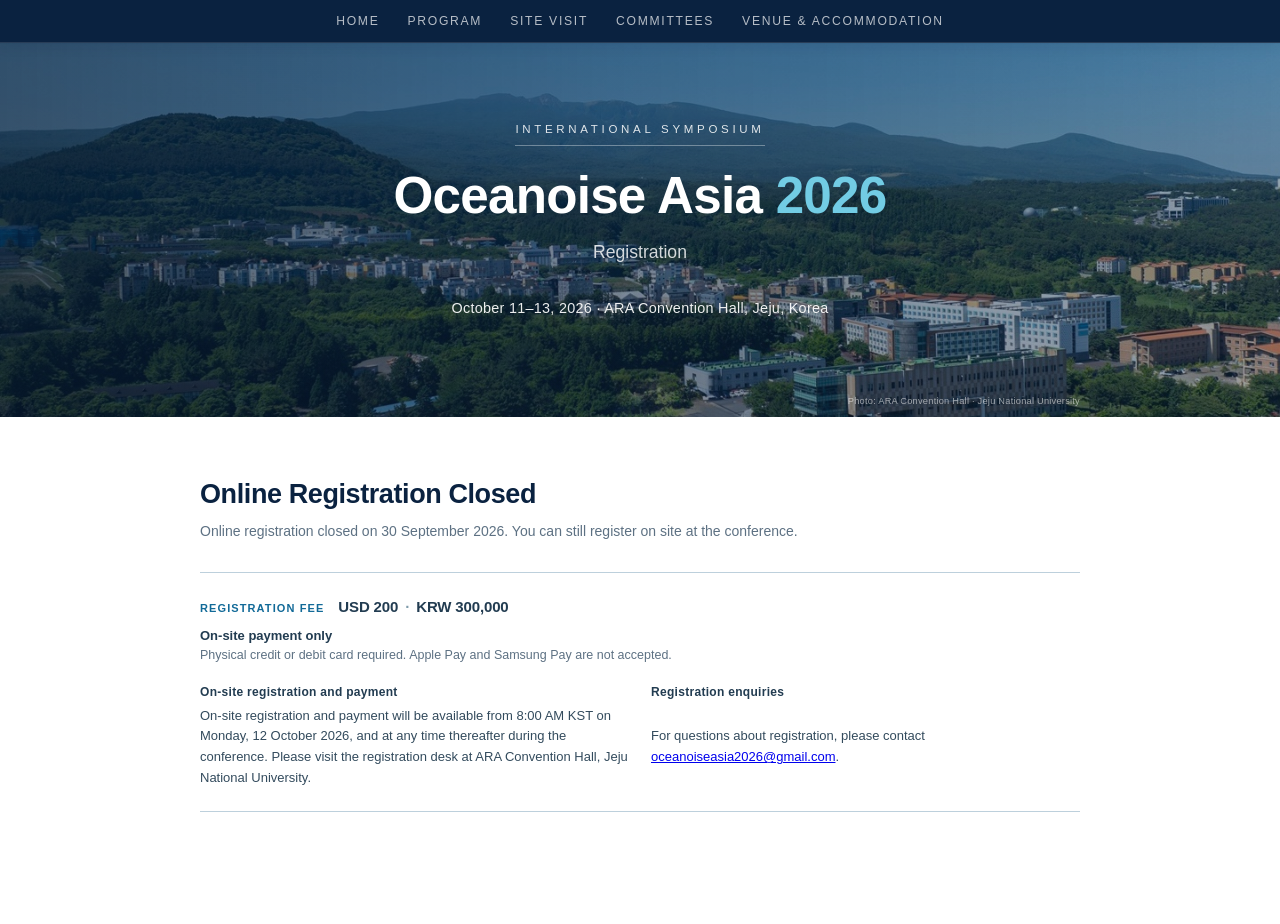
==== registration/index.html @ 83b50045 "Simplify Site Visit and link official English destination pages" ====
<!doctype html>
<html lang="en">
  <head>
    <meta charset="utf-8">
    <meta name="viewport" content="width=device-width, initial-scale=1">
    <meta name="robots" content="noindex">
    <meta name="referrer" content="no-referrer">
    <title>Oceanoise Asia 2026 Registration</title>
    <link rel="stylesheet" href="./assets/styles.css?v=20260901-white-background">
  </head>
  <body>
    <main class="oa-registration" aria-labelledby="oa-registration-title">
      <nav class="oa-registration__nav" aria-label="Primary">
        <div class="oa-registration__nav-inner">
          <a href="https://www.oceanoiseasia2026.com/index.html?v=20261011-nav3">Home</a>
          <a href="https://www.oceanoiseasia2026.com/program.html?v=20261011-nav3">Program</a>
          <a href="https://www.oceanoiseasia2026.com/site-visit.html?v=20261011-nav3">Site Visit</a>
          <a href="https://www.oceanoiseasia2026.com/committees.html?v=20261011-nav3">Committees</a>
          <a href="https://www.oceanoiseasia2026.com/venue.html?v=20261011-nav3">Venue &amp; Accommodation</a>
        </div>
      </nav>

      <header class="oa-registration__hero">
        <div class="oa-registration__hero-inner">
          <p class="oa-registration__hero-eyebrow">International Symposium</p>
          <h1 id="oa-registration-title">
            Oceanoise Asia <span>2026</span>
          </h1>
          <p class="oa-registration__hero-section">Registration</p>
          <p class="oa-registration__hero-meta">
            October 11–13, 2026 · ARA Convention Hall, Jeju, Korea
          </p>
        </div>
        <small class="oa-registration__hero-photo-credit">Photo: ARA Convention Hall · Jeju National University</small>
      </header>

      <div class="oa-registration__content">
      <section class="oa-registration__shell" aria-labelledby="oa-registration-form-title">
        <header class="oa-registration__header">
          <div>
            <h2 id="oa-registration-form-title" data-page-title>Online Registration Closed</h2>
            <p class="oa-registration__introduction" data-page-introduction>
              Online registration closed on 30 September 2026. You can still register on site at the conference.
            </p>
          </div>
        </header>

        <section class="oa-registration__process" aria-label="Registration information">
          <p class="oa-registration__fee-line">
            <span class="oa-registration__fee-label">Registration fee</span>
            <strong>USD 200 <i aria-hidden="true">·</i> KRW 300,000</strong>
            <span class="oa-registration__payment-note">
              <strong>On-site payment only</strong>
              <span>Physical credit or debit card required. Apple Pay and Samsung Pay are not accepted.</span>
            </span>
          </p>
          <div class="oa-registration__guidance">
            <p>
              <strong>On-site registration and payment</strong>
              <span>On-site registration and payment will be available from 8:00 AM KST on Monday, 12 October 2026, and at any time thereafter during the conference. Please visit the registration desk at ARA Convention Hall, Jeju National University.</span>
            </p>
            <p>
              <strong>Registration enquiries</strong>
              <span>For questions about registration, please contact <a href="mailto:oceanoiseasia2026@gmail.com">oceanoiseasia2026@gmail.com</a>.</span>
            </p>
          </div>
        </section>

        <section class="oa-registration__verification" data-verification-panel hidden>
          <p>
            Your email address is being verified and your Oceanoise Asia 2026 registration is being completed automatically.
          </p>
          <p class="oa-registration__verification-note">
            Please keep this page open. We will not ask for your password or payment information.
          </p>
          <button class="oa-registration__button" type="button" data-verification-button hidden>
            Try Again
          </button>
        </section>

        <section class="oa-registration__status" aria-live="polite" data-status-box hidden>
          <h2 data-status-title>Status</h2>
          <p data-status-message></p>
          <dl class="oa-registration__summary" data-registration-summary hidden>
            <div>
              <dt>Full Name</dt>
              <dd data-summary-name></dd>
            </div>
            <div>
              <dt>Email</dt>
              <dd data-summary-email></dd>
            </div>
            <div>
              <dt>Affiliation</dt>
              <dd data-summary-affiliation></dd>
            </div>
            <div>
              <dt>Nationality</dt>
              <dd data-summary-country></dd>
            </div>
            <div>
              <dt>Student</dt>
              <dd data-summary-student></dd>
            </div>
            <div>
              <dt>Presenter</dt>
              <dd data-summary-presenter></dd>
            </div>
            <div data-summary-paper-item hidden>
              <dt>Abstract Title</dt>
              <dd data-summary-paper-title></dd>
            </div>
            <div>
              <dt>Invitation Letter</dt>
              <dd data-summary-invitation-letter></dd>
            </div>
            <div hidden>
              <dd data-summary-code></dd>
              <dd data-summary-status></dd>
              <dd data-summary-payment></dd>
            </div>
          </dl>
          <p class="oa-registration__support-note" data-support-note hidden></p>
        </section>

        <section class="oa-registration__email-preview" data-email-preview hidden>
          <header>
            <h2>Email Preview</h2>
            <span>PREVIEW</span>
          </header>
          <p class="oa-registration__email-subject" data-email-subject></p>
          <pre data-email-body></pre>
        </section>
      </section>
      </div>
    </main>

    <script type="module" src="./assets/app.js?v=20260923-shared-email"></script>
  </body>
</html>
---- registration/assets/styles.css ----
:root {
  color-scheme: light;
}

html {
  background: #ffffff;
}

body {
  min-width: 320px;
  margin: 0;
}

.oa-registration {
  --navy-950: #0a2240;
  --navy-800: #0e4d7b;
  --ocean-700: #126a98;
  --ocean-500: #36a7c8;
  --ocean-300: #72cce4;
  --ink: #1e2d3d;
  --muted: #5d7183;
  --line: #b8cad6;
  --surface: rgba(255, 255, 255, 0.94);
  min-height: 100vh;
  background: #ffffff;
  color: var(--ink);
  font-family: -apple-system, BlinkMacSystemFont, "Segoe UI", Roboto, Helvetica, Arial, sans-serif;
  font-size: 16px;
  line-height: 1.65;
}

.oa-registration *,
.oa-registration *::before,
.oa-registration *::after {
  box-sizing: border-box;
}

.oa-registration [hidden] {
  display: none !important;
}

.oa-registration__nav {
  position: sticky;
  top: 0;
  z-index: 50;
  background: var(--navy-950);
  border-bottom: 1px solid rgba(255, 255, 255, 0.12);
  box-shadow: 0 1px 0 rgba(10, 34, 64, 0.04), 0 4px 12px rgba(10, 34, 64, 0.08);
}

.oa-registration__nav-inner {
  display: flex;
  align-items: stretch;
  justify-content: center;
  flex-wrap: wrap;
  gap: 0;
  width: 100%;
  min-height: 42px;
  margin: 0 auto;
  padding: 0 56px;
}

.oa-registration__nav a,
.oa-registration__nav-inner > span {
  position: relative;
  display: inline-flex;
  align-items: center;
  padding: 0 14px;
  color: rgba(255, 255, 255, 0.7);
  font-size: 0.76rem;
  letter-spacing: 0.14em;
  text-decoration: none;
  text-transform: uppercase;
  white-space: nowrap;
}

.oa-registration__nav a:hover,
.oa-registration__nav a:focus-visible {
  color: #ffffff;
}

.oa-registration__nav-inner > [aria-current="page"] {
  color: #ffffff;
}

.oa-registration__nav-inner > [aria-current="page"]::after {
  position: absolute;
  right: 14px;
  bottom: 7px;
  left: 14px;
  height: 2px;
  background: var(--ocean-300);
  content: "";
}

.oa-registration__nav-disabled {
  opacity: 0.48;
}

.oa-registration__nav-disabled small {
  font: inherit;
}

.oa-registration__hero {
  position: relative;
  overflow: hidden;
  background:
    linear-gradient(90deg, rgba(6, 27, 52, 0.70) 0%, rgba(10, 34, 64, 0.54) 48%, rgba(10, 34, 64, 0.40) 100%),
    url("./jeju-campus-aerial.jpg") center 22% / cover no-repeat;
  color: #ffffff;
  text-align: center;
}

.oa-registration__hero-inner {
  width: 100%;
  margin: 0 auto;
  padding: 72px 56px 96px;
}

.oa-registration__hero-eyebrow {
  display: inline-block;
  margin: 0 0 22px;
  padding: 0 0 6px;
  border-bottom: 1px solid rgba(255, 255, 255, 0.35);
  color: rgba(255, 255, 255, 0.85);
  font-size: 0.72rem;
  letter-spacing: 0.32em;
  text-transform: uppercase;
}

.oa-registration__hero h1 {
  margin: 0 0 14px;
  color: #ffffff;
  font-size: clamp(2rem, 5vw, 3.2rem);
  font-weight: 800;
  letter-spacing: -0.015em;
  line-height: 1.1;
}

.oa-registration__hero h1 span {
  color: var(--ocean-300);
}

.oa-registration__hero-section {
  margin: 0 0 22px;
  color: rgba(255, 255, 255, 0.82);
  font-size: clamp(0.95rem, 1.6vw, 1.1rem);
  font-weight: 400;
}

.oa-registration__hero-meta {
  margin: 0;
  padding: 8px 0 0;
  color: rgba(255, 255, 255, 0.92);
  font-size: 0.9rem;
  letter-spacing: 0.02em;
}

.oa-registration__hero-photo-credit {
  position: absolute;
  right: max(22px, calc((100vw - 880px) / 2));
  bottom: 10px;
  z-index: 1;
  color: rgba(255, 255, 255, 0.56);
  font-size: 0.58rem;
  font-weight: 400;
  letter-spacing: 0.025em;
  line-height: 1.2;
  text-align: right;
}

.oa-registration__content {
  padding: 56px 56px 80px;
}

.oa-registration__shell {
  width: min(880px, 100%);
  margin: 0 auto;
}

.oa-registration__header {
  display: flex;
  align-items: flex-start;
  justify-content: space-between;
  gap: 24px;
  padding: 0 0 28px;
}

.oa-registration__header h2 {
  margin: 5px 0 0;
  color: var(--navy-950);
  font-size: 27px;
  font-weight: 750;
  letter-spacing: -0.015em;
  line-height: 1.2;
}

.oa-registration__introduction {
  max-width: 620px;
  margin: 10px 0 0;
  color: var(--muted);
  font-size: 14px;
}

.oa-registration__process {
  display: grid;
  gap: 18px;
  margin: 0 0 32px;
  border-top: 1px solid #bdd0dc;
  border-bottom: 1px solid #bdd0dc;
  padding: 22px 0;
}

.oa-registration__process p {
  margin: 0;
  color: #334b5d;
  font-size: 13px;
  line-height: 1.6;
}

.oa-registration__fee-line {
  display: flex;
  flex-wrap: wrap;
  gap: 3px 14px;
  align-items: baseline;
}

.oa-registration__fee-label {
  color: var(--ocean-700);
  font-size: 11px;
  font-weight: 800;
  letter-spacing: 0.1em;
  text-transform: uppercase;
}

.oa-registration__fee-line > strong {
  color: var(--navy-950);
  font-size: 15px;
  font-weight: 800;
  letter-spacing: -0.01em;
}

.oa-registration__fee-line i {
  margin: 0 3px;
  color: #7f9bab;
  font-style: normal;
}

.oa-registration__payment-note {
  flex-basis: 100%;
  display: grid;
  gap: 1px;
  margin-top: 4px;
}

.oa-registration__payment-note > strong {
  color: #223c51;
  font-size: 13px;
  font-weight: 800;
  line-height: 1.5;
}

.oa-registration__payment-note > span {
  color: var(--muted);
  font-size: 12.5px;
  line-height: 1.55;
}

.oa-registration__guidance {
  display: grid;
  grid-template-columns: repeat(2, minmax(0, 1fr));
  gap: 22px;
}

.oa-registration__guidance p {
  display: grid;
  gap: 3px;
}

.oa-registration__guidance strong {
  color: #223c51;
  font-size: 12px;
  font-weight: 800;
  letter-spacing: 0.025em;
}

.oa-registration__guidance b {
  color: #223c51;
  font-weight: 750;
}

.oa-registration__process strong {
  color: #223c51;
  font-weight: 750;
}

.oa-registration__eyebrow,
.oa-registration__version {
  margin: 0;
  color: var(--ocean-700);
  font-size: 11px;
  font-weight: 750;
  letter-spacing: 0.14em;
  line-height: 1.4;
  text-transform: uppercase;
}

.oa-registration__version {
  flex: 0 0 auto;
  padding: 4px 0;
  letter-spacing: 0.06em;
  white-space: nowrap;
}

.oa-registration__notice {
  margin: 0 0 26px;
  border: 1px solid #d6ad55;
  border-radius: 5px;
  background: #fff8e8;
  color: #604812;
  padding: 11px 14px;
  font-size: 13px;
  font-weight: 700;
  letter-spacing: 0.01em;
}

.oa-registration__form {
  padding: 0;
}

.oa-registration__grid {
  display: grid;
  grid-template-columns: repeat(2, minmax(0, 1fr));
  gap: 20px;
}

.oa-registration__field {
  display: grid;
  gap: 7px;
  min-width: 0;
}

.oa-registration__field--wide {
  grid-column: 1 / -1;
}

.oa-registration__field span,
.oa-registration__consent span {
  color: #263b4c;
  font-size: 14px;
  font-weight: 700;
}

.oa-registration__field .oa-registration__field-label {
  display: flex;
  flex-wrap: wrap;
  gap: 4px 10px;
  align-items: baseline;
  justify-content: space-between;
}

.oa-registration__field-label small {
  color: var(--muted);
  font-size: 11px;
  font-weight: 600;
}

.oa-registration__field small {
  color: var(--muted);
  font-size: 12px;
}

.oa-registration__field input,
.oa-registration__field select {
  width: 100%;
  min-height: 46px;
  border: 1px solid #aebfca;
  border-radius: 5px;
  background: #ffffff;
  color: var(--ink);
  font: inherit;
  padding: 9px 12px;
  transition: border-color 150ms ease, box-shadow 150ms ease;
}

.oa-registration__field select,
.oa-registration__field input[data-country-input] {
  appearance: none;
  background-image: url("data:image/svg+xml,%3Csvg xmlns='http://www.w3.org/2000/svg' width='12' height='8' viewBox='0 0 12 8'%3E%3Cpath d='M1 1.5 6 6.5l5-5' fill='none' stroke='%23263b4c' stroke-width='1.5' stroke-linecap='round' stroke-linejoin='round'/%3E%3C/svg%3E");
  background-position: right 14px center;
  background-repeat: no-repeat;
  background-size: 12px 8px;
  padding-right: 40px;
}

.oa-registration__field input[data-country-input]::-webkit-calendar-picker-indicator {
  opacity: 0;
}

.oa-registration__field input:hover,
.oa-registration__field select:hover {
  border-color: #799aad;
}

.oa-registration__field input:focus,
.oa-registration__field select:focus {
  border-color: var(--ocean-700);
  outline: none;
  box-shadow: 0 0 0 3px rgba(54, 167, 200, 0.2);
}

.oa-registration__consent {
  display: grid;
  grid-template-columns: 18px 1fr;
  align-items: start;
  gap: 11px;
  margin-top: 24px;
}

.oa-registration__consent input {
  width: 16px;
  height: 16px;
  margin: 4px 0 0;
  accent-color: var(--ocean-700);
}

.oa-registration__invitation-letter {
  border: 1px solid #cfdee7;
  border-radius: 5px;
  background: #f8fbfc;
  padding: 14px 16px;
}

.oa-registration__invitation-letter strong {
  display: block;
  margin-bottom: 2px;
  color: var(--navy-950);
}

.oa-registration__privacy-note {
  margin: 20px 0 0;
  color: var(--muted);
  font-size: 12px;
  line-height: 1.65;
}

.oa-registration__privacy-note a {
  color: var(--ocean-700);
  text-underline-offset: 2px;
}

.oa-registration__turnstile {
  min-height: 65px;
  margin-top: 22px;
}

.oa-registration__turnstile > div {
  max-width: 100%;
}

.oa-registration__actions {
  display: flex;
  flex-wrap: wrap;
  gap: 11px;
  margin-top: 27px;
}

.oa-registration__verification {
  margin-top: 28px;
  border-top: 1px solid #cfdee7;
  padding-top: 26px;
}

.oa-registration__verification p {
  max-width: 660px;
  margin: 0 0 20px;
  color: #334b5d;
  line-height: 1.65;
}

.oa-registration__verification .oa-registration__verification-note {
  margin-top: -8px;
  color: var(--muted);
  font-size: 13px;
}

.oa-registration__button {
  min-height: 46px;
  border: 1px solid var(--navy-800);
  border-radius: 5px;
  background: linear-gradient(135deg, var(--navy-800), var(--ocean-700));
  color: #ffffff;
  cursor: pointer;
  font: inherit;
  font-size: 14px;
  font-weight: 750;
  letter-spacing: 0.025em;
  padding: 11px 18px;
  transition: box-shadow 150ms ease, transform 150ms ease;
}

.oa-registration__button:hover:not(:disabled) {
  box-shadow: 0 7px 18px rgba(14, 77, 123, 0.2);
  transform: translateY(-1px);
}

.oa-registration__button:focus-visible {
  outline: 3px solid rgba(114, 204, 228, 0.72);
  outline-offset: 2px;
}

.oa-registration__button--secondary {
  background: #ffffff;
  color: var(--navy-800);
}

.oa-registration__button:disabled {
  cursor: not-allowed;
  opacity: 0.62;
}

.oa-registration__status {
  margin-top: 40px;
  border-top: 1px solid #cfdee7;
  background: transparent;
  padding: 32px 0 0;
}

.oa-registration__status h2,
.oa-registration__email-preview h2 {
  margin: 0 0 10px;
  color: var(--navy-950);
  font-size: 19px;
  line-height: 1.3;
}

.oa-registration__status p {
  margin: 0;
  color: #334b5d;
  line-height: 1.6;
}

.oa-registration__status[data-tone="error"] {
  border: 1px solid #ead1cc;
  background: #fff3f1;
  padding: 24px 22px;
}

.oa-registration__status[data-tone="success"] {
  background: transparent;
}

.oa-registration__email-next-step {
  margin-top: 32px;
  border: 2px solid var(--ocean-700);
  border-radius: 8px;
  background: linear-gradient(145deg, #f2fbfd, #ffffff 68%);
  box-shadow: 0 14px 32px rgba(14, 77, 123, 0.1);
  padding: 28px;
  scroll-margin-top: 90px;
}

.oa-registration__email-next-step h2 {
  margin: 4px 0 12px;
  color: var(--navy-950);
  font-size: clamp(23px, 4vw, 31px);
  line-height: 1.2;
}

.oa-registration__email-next-step h2:focus {
  outline: none;
}

.oa-registration__email-next-step > p {
  color: #334b5d;
  line-height: 1.65;
}

.oa-registration__step-label {
  margin: 0;
  color: var(--ocean-700) !important;
  font-size: 12px;
  font-weight: 800;
  letter-spacing: 0.08em;
  text-transform: uppercase;
}

.oa-registration__email-next-step ol {
  display: grid;
  gap: 10px;
  margin: 22px 0;
  padding-left: 24px;
  color: #263b4c;
  line-height: 1.55;
}

.oa-registration__email-actions {
  display: flex;
  margin-top: 22px;
}

.oa-registration__email-help {
  margin: 18px 0 0;
  border-top: 1px solid #cfdee7;
  font-size: 14px;
  padding-top: 16px;
}

.oa-registration__email-preview {
  margin-top: 34px;
  border-top: 1px solid #cfdee7;
  background: transparent;
  padding: 26px 0 0;
}

.oa-registration__email-preview header {
  display: flex;
  align-items: center;
  justify-content: space-between;
  gap: 16px;
}

.oa-registration__email-preview header span {
  color: #9b2c2c;
  font-size: 11px;
  font-weight: 800;
  letter-spacing: 0.1em;
}

.oa-registration__email-subject {
  margin: 16px 0 8px;
  font-weight: 700;
}

.oa-registration__email-preview pre {
  max-height: 320px;
  margin: 0;
  overflow: auto;
  border: 1px solid #c8d8e2;
  border-radius: 5px;
  background: #f4f8fa;
  color: #2d4354;
  font: 14px/1.55 Consolas, "Courier New", monospace;
  overflow-wrap: anywhere;
  padding: 14px;
  white-space: pre-wrap;
}

.oa-registration__status-link {
  display: inline-block;
  margin-top: 14px;
  color: var(--ocean-700);
  font-weight: 700;
}

.oa-registration__status .oa-registration__support-note {
  margin: 30px 0 0;
  border-top: 1px solid #cfdee7;
  color: #334b5d;
  font-size: 15px;
  line-height: 1.65;
  padding: 18px 0 0;
}

.oa-registration__summary {
  display: grid;
  grid-template-columns: repeat(2, minmax(0, 1fr));
  column-gap: 40px;
  margin: 28px 0 0;
}

.oa-registration__summary div {
  border-top: 1px solid #cfdee7;
  padding: 14px 0 16px;
}

.oa-registration__summary dt {
  margin-bottom: 4px;
  color: var(--muted);
  font-size: 11px;
  font-weight: 750;
  letter-spacing: 0.08em;
  text-transform: uppercase;
}

.oa-registration__summary dd {
  margin: 0;
  overflow-wrap: anywhere;
  font-weight: 700;
}

@media (max-width: 760px) {
  .oa-registration__nav-inner {
    align-items: stretch;
    justify-content: flex-start;
    flex-wrap: nowrap;
    gap: 0;
    min-height: 38px;
    overflow-x: auto;
    padding: 0 22px;
    scrollbar-width: none;
  }

  .oa-registration__nav a,
  .oa-registration__nav-inner > span {
    padding: 0 10px;
  }

  .oa-registration__nav-inner > [aria-current="page"]::after {
    right: 10px;
    bottom: 6px;
    left: 10px;
  }

  .oa-registration__nav-inner::-webkit-scrollbar {
    display: none;
  }

  .oa-registration__hero-inner {
    padding: 36px 22px 32px;
  }

  .oa-registration__hero-photo-credit {
    right: 22px;
    bottom: 8px;
    font-size: 0.54rem;
  }

  .oa-registration__hero-eyebrow {
    letter-spacing: 0.2em;
  }

  .oa-registration__hero-section {
    font-size: clamp(0.95rem, 1.6vw, 1.1rem);
  }

  .oa-registration__hero-meta {
    font-size: 0.9rem;
  }

  .oa-registration__content {
    padding: 36px 22px 48px;
  }

  .oa-registration__header {
    display: grid;
  }

  .oa-registration__header h2 {
    font-size: 24px;
  }

  .oa-registration__notice {
    margin-right: 0;
    margin-left: 0;
  }

  .oa-registration__grid,
  .oa-registration__summary {
    grid-template-columns: 1fr;
  }

  .oa-registration__guidance {
    grid-template-columns: 1fr;
    gap: 12px;
  }

  .oa-registration__button {
    width: 100%;
  }

  .oa-registration__status[data-tone="error"] {
    padding: 20px 18px;
  }

  .oa-registration__email-next-step {
    padding: 22px 18px;
  }
}

@media (prefers-reduced-motion: reduce) {
  .oa-registration__button,
  .oa-registration__field input,
  .oa-registration__field select {
    transition: none;
  }
}
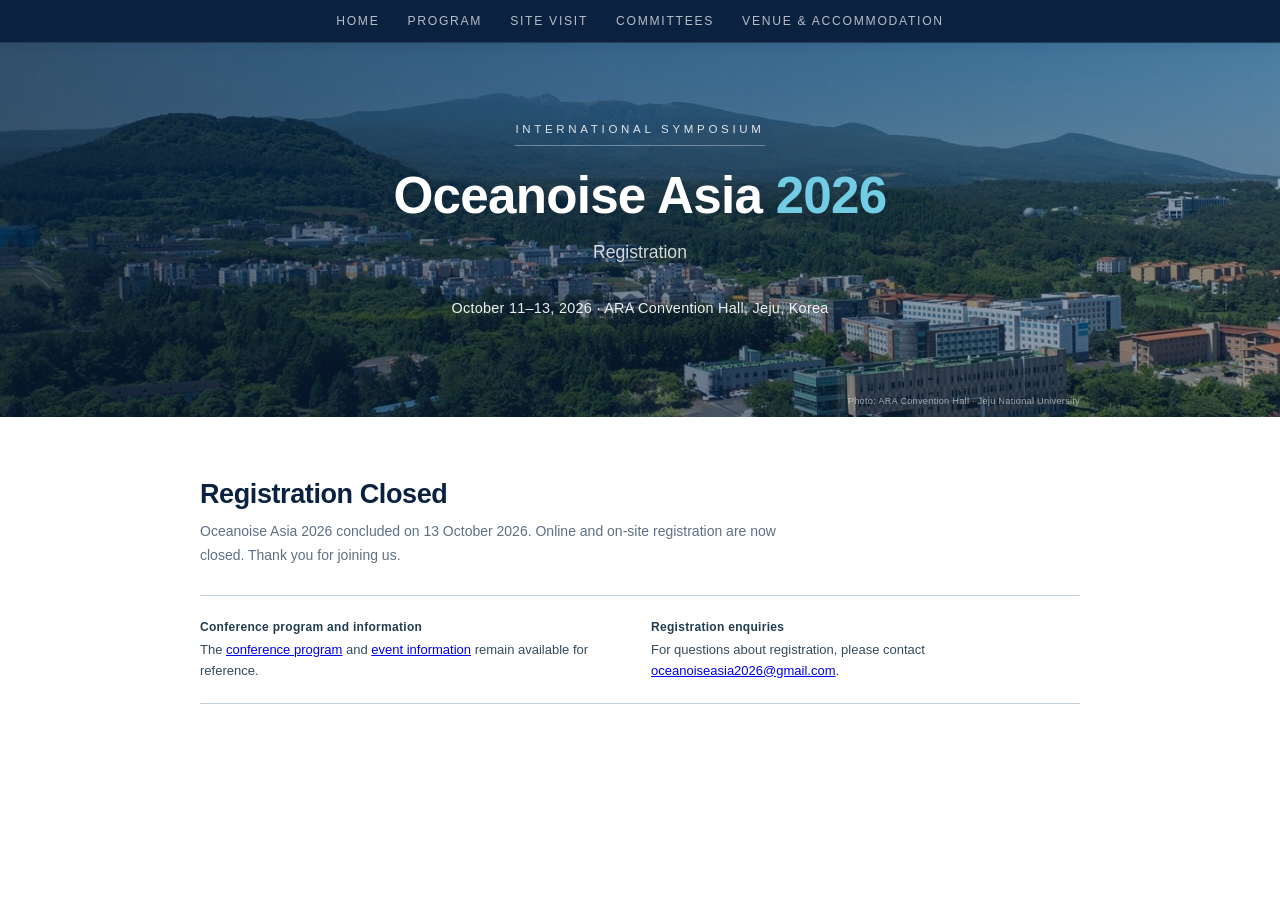
==== commit bcc4f816: "Mark conference concluded and thank participants" ====
--- a/registration/index.html
+++ b/registration/index.html
@@ -12,11 +12,11 @@
     <main class="oa-registration" aria-labelledby="oa-registration-title">
       <nav class="oa-registration__nav" aria-label="Primary">
         <div class="oa-registration__nav-inner">
-          <a href="https://www.oceanoiseasia2026.com/index.html?v=20261011-nav3">Home</a>
-          <a href="https://www.oceanoiseasia2026.com/program.html?v=20261011-nav3">Program</a>
-          <a href="https://www.oceanoiseasia2026.com/site-visit.html?v=20261011-nav3">Site Visit</a>
-          <a href="https://www.oceanoiseasia2026.com/committees.html?v=20261011-nav3">Committees</a>
-          <a href="https://www.oceanoiseasia2026.com/venue.html?v=20261011-nav3">Venue &amp; Accommodation</a>
+          <a href="https://www.oceanoiseasia2026.com/index.html?v=20261012-nav9">Home</a>
+          <a href="https://www.oceanoiseasia2026.com/program.html?v=20261012-nav9">Program</a>
+          <a href="https://www.oceanoiseasia2026.com/site-visit.html?v=20261012-nav9">Site Visit</a>
+          <a href="https://www.oceanoiseasia2026.com/committees.html?v=20261012-nav9">Committees</a>
+          <a href="https://www.oceanoiseasia2026.com/venue.html?v=20261012-nav9">Venue &amp; Accommodation</a>
         </div>
       </nav>
 
@@ -38,26 +38,18 @@
       <section class="oa-registration__shell" aria-labelledby="oa-registration-form-title">
         <header class="oa-registration__header">
           <div>
-            <h2 id="oa-registration-form-title" data-page-title>Online Registration Closed</h2>
+            <h2 id="oa-registration-form-title" data-page-title>Registration Closed</h2>
             <p class="oa-registration__introduction" data-page-introduction>
-              Online registration closed on 30 September 2026. You can still register on site at the conference.
+              Oceanoise Asia 2026 concluded on 13 October 2026. Online and on-site registration are now closed. Thank you for joining us.
             </p>
           </div>
         </header>
 
         <section class="oa-registration__process" aria-label="Registration information">
-          <p class="oa-registration__fee-line">
-            <span class="oa-registration__fee-label">Registration fee</span>
-            <strong>USD 200 <i aria-hidden="true">·</i> KRW 300,000</strong>
-            <span class="oa-registration__payment-note">
-              <strong>On-site payment only</strong>
-              <span>Physical credit or debit card required. Apple Pay and Samsung Pay are not accepted.</span>
-            </span>
-          </p>
           <div class="oa-registration__guidance">
             <p>
-              <strong>On-site registration and payment</strong>
-              <span>On-site registration and payment will be available from 8:00 AM KST on Monday, 12 October 2026, and at any time thereafter during the conference. Please visit the registration desk at ARA Convention Hall, Jeju National University.</span>
+              <strong>Conference program and information</strong>
+              <span>The <a href="../program.html?v=20261012-nav9">conference program</a> and <a href="../index.html#dates">event information</a> remain available for reference.</span>
             </p>
             <p>
               <strong>Registration enquiries</strong>
